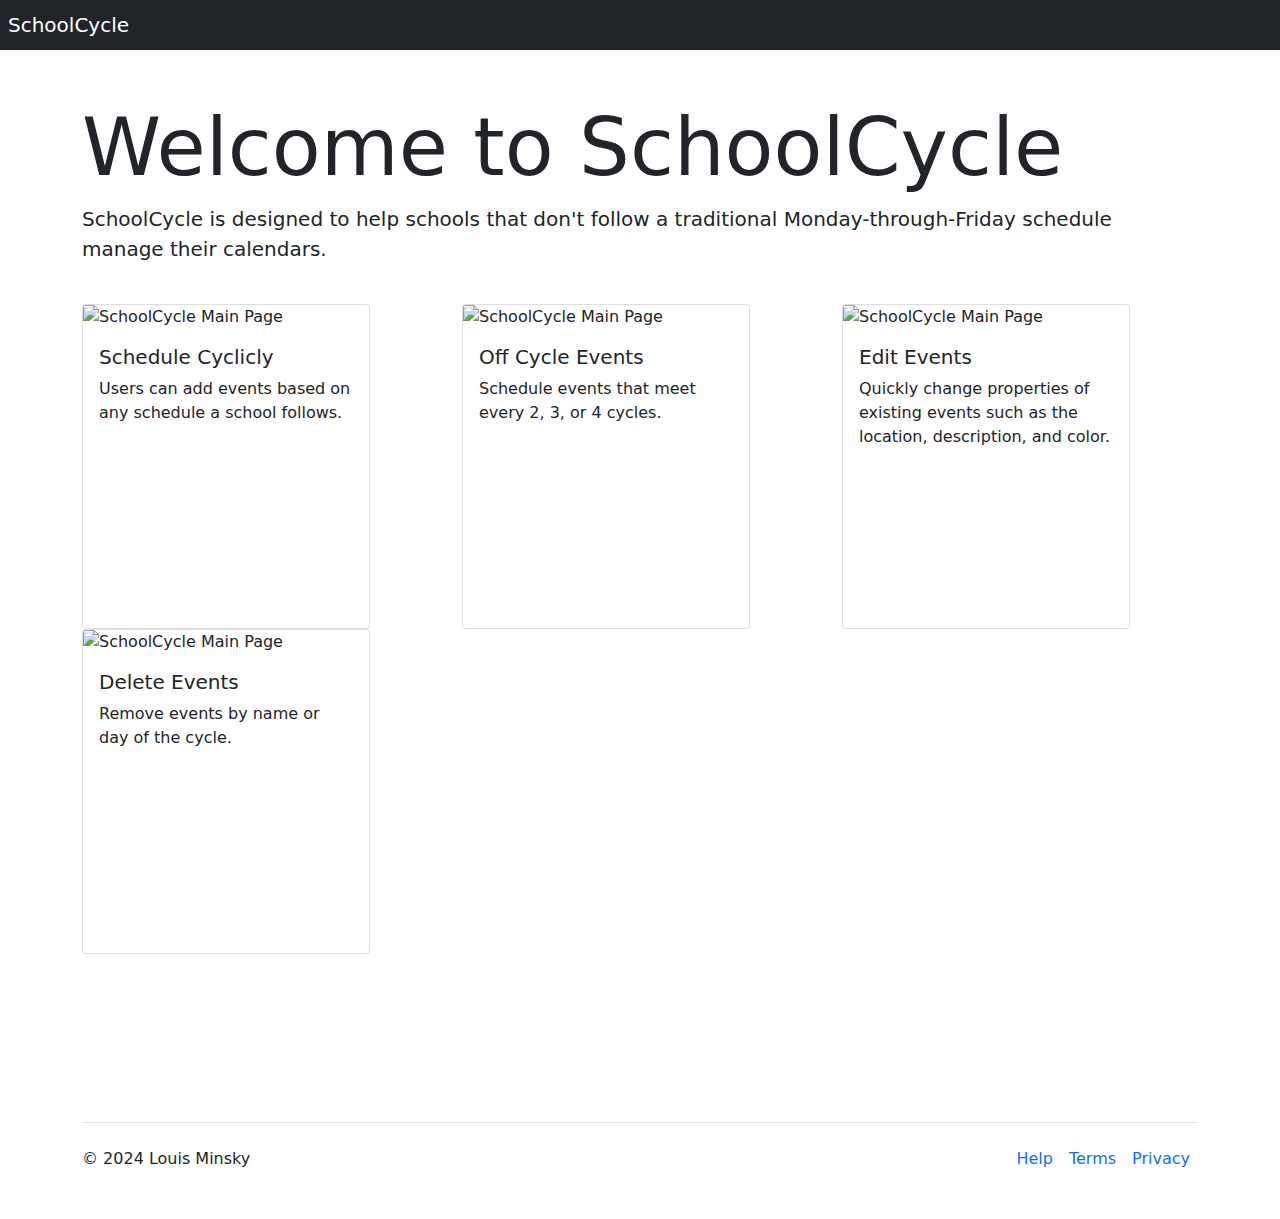
==== index.html @ 212bd363 "⏩🪝 Updated with Glitch" ====
<!DOCTYPE html>
<html>
  <head>
    <title>SchoolCycle</title>

    <base target="_top" />
    <link rel="icon" href="https://cdn.glitch.global/f42708b9-0c54-47f0-8465-2d592170f73f/SchoolCycleLogo.svg?v=1702831555917">
    <meta charset="utf-8" />
    <meta name="viewport" content="width=device-width, initial-scale=1, shrink-to-fit=no"/>

    <link rel="stylesheet" href="style.css" />
    <link href="libraries/bootstrap.min.css" rel="stylesheet" />
    <script src="libraries/bootstrap.bundle.min.js"></script>
    <script src="libraries/jquery-3.7.1.min.js"></script>
    <script src="libraries/popper.min.js"></script>
  </head>
  
  <body>
    <!-- Nav Bar -->
    <nav class="navbar navbar-dark bg-dark">
      <span class="navbar-brand mb-0 h1">SchoolCycle</span>
    </nav>

    
    <div class="container" id="main">
      
      <div class="row">
        <h1 class="display-1" >Welcome to SchoolCycle</h1>
        <p class="lead">
          SchoolCycle is designed to help schools that don't follow a traditional Monday-through-Friday schedule manage their calendars.
        </p>
      </div>
      
      <br>
      
      <div class="row">
        <div class="col-sm">
          <div class="card" style="width: 18rem;height: 325px;">
            <img class="card-img-top" src="https://cdn.glitch.global/f42708b9-0c54-47f0-8465-2d592170f73f/SC_User.png?v=1729427981253" alt="SchoolCycle Main Page">
            <div class="card-body">
              <h5 class="card-title">Schedule Cyclicly</h5>
              <p class="card-text">Users can add events based on any schedule a school follows.</p>
            </div>
          </div>
        </div>
        <div class="col-sm">
          <div class="card" style="width: 18rem;height: 325px;">
            <img class="card-img-top" src="https://cdn.glitch.global/f42708b9-0c54-47f0-8465-2d592170f73f/SC_Multi.png?v=1729427977422" alt="SchoolCycle Main Page">
            <div class="card-body">
              <h5 class="card-title">Off Cycle Events</h5>
              <p class="card-text">Schedule events that meet every 2, 3, or 4 cycles.</p>
            </div>
          </div>
        </div>
        <div class="col-sm">
          <div class="card" style="width: 18rem;height: 325px;">
            <img class="card-img-top" src="https://cdn.glitch.global/f42708b9-0c54-47f0-8465-2d592170f73f/SC_Edit.png?v=1729427974996" alt="SchoolCycle Main Page">
            <div class="card-body">
              <h5 class="card-title">Edit Events</h5>
              <p class="card-text">Quickly change properties of existing events such as the location, description, and color.</p>
            </div>
          </div>
        </div>
        <div class="col-sm">
          <div class="card" style="width: 18rem;height: 325px;">
            <img class="card-img-top" src="https://cdn.glitch.global/f42708b9-0c54-47f0-8465-2d592170f73f/SC_Delete.png?v=1729427971395" alt="SchoolCycle Main Page">
            <div class="card-body">
              <h5 class="card-title">Delete Events</h5>
              <p class="card-text">Remove events by name or day of the cycle.</p>
            </div>
          </div>
        </div>
      </div>
      
      <br>
      <br>
      <br>
      <br>
      <br>
      <br>
      
      <footer class="d-flex flex-wrap justify-content-between align-items-center py-3 my-4 border-top">
        <p class="col-md-4 mb-0 text-body-secondary">© 2024 Louis Minsky</p>

        <a href="/" class="col-md-4 d-flex align-items-center justify-content-center mb-3 mb-md-0 me-md-auto link-body-emphasis text-decoration-none">
          <svg class="bi me-2" width="40" height="32"><use xlink:href="#bootstrap"></use></svg>
        </a>

        <ul class="nav col-md-4 justify-content-end">
          <li class="nav-item"><a href="/help" class="nav-link px-2 text-body-secondary">Help</a></li>
          <li class="nav-item"><a href="/tos" class="nav-link px-2 text-body-secondary">Terms</a></li>
          <li class="nav-item"><a href="/privacy" class="nav-link px-2 text-body-secondary">Privacy</a></li>
        </ul>
      </footer>

    </div>
        
  </body>
</html>
---- style.css ----
#loggedInAsImage {
  height: 30px;
  border-radius: 100px;
  margin-right: 5px;
}

#loggedInAs {
  padding-right: 20px;
}

#loginModule {
  display: none;
}

#logoutModule {
  display: none;
}

.grey {
  background-color: #E9E9E9;
  color: #000000;
}

#main {
  padding-top: 50px;
}

.navbar {
  padding: 8px;
}

.domainLabel {
  width: 130px;
}

#logSelect {
  margin-top: 20px;
}

.alert-container {
/*   background-color: #c0c0c0; */
/*   display: flex; */
  justify-content: center;
  align-items: center;
  margin-top:20px;
  position:fixed;
  top:0;
  width:100%;
  margin-left: auto;
  margin-right: auto;
  z-index:99999;
  text-align:center;
}

.edit-field-label {
  min-width: 150px;
}
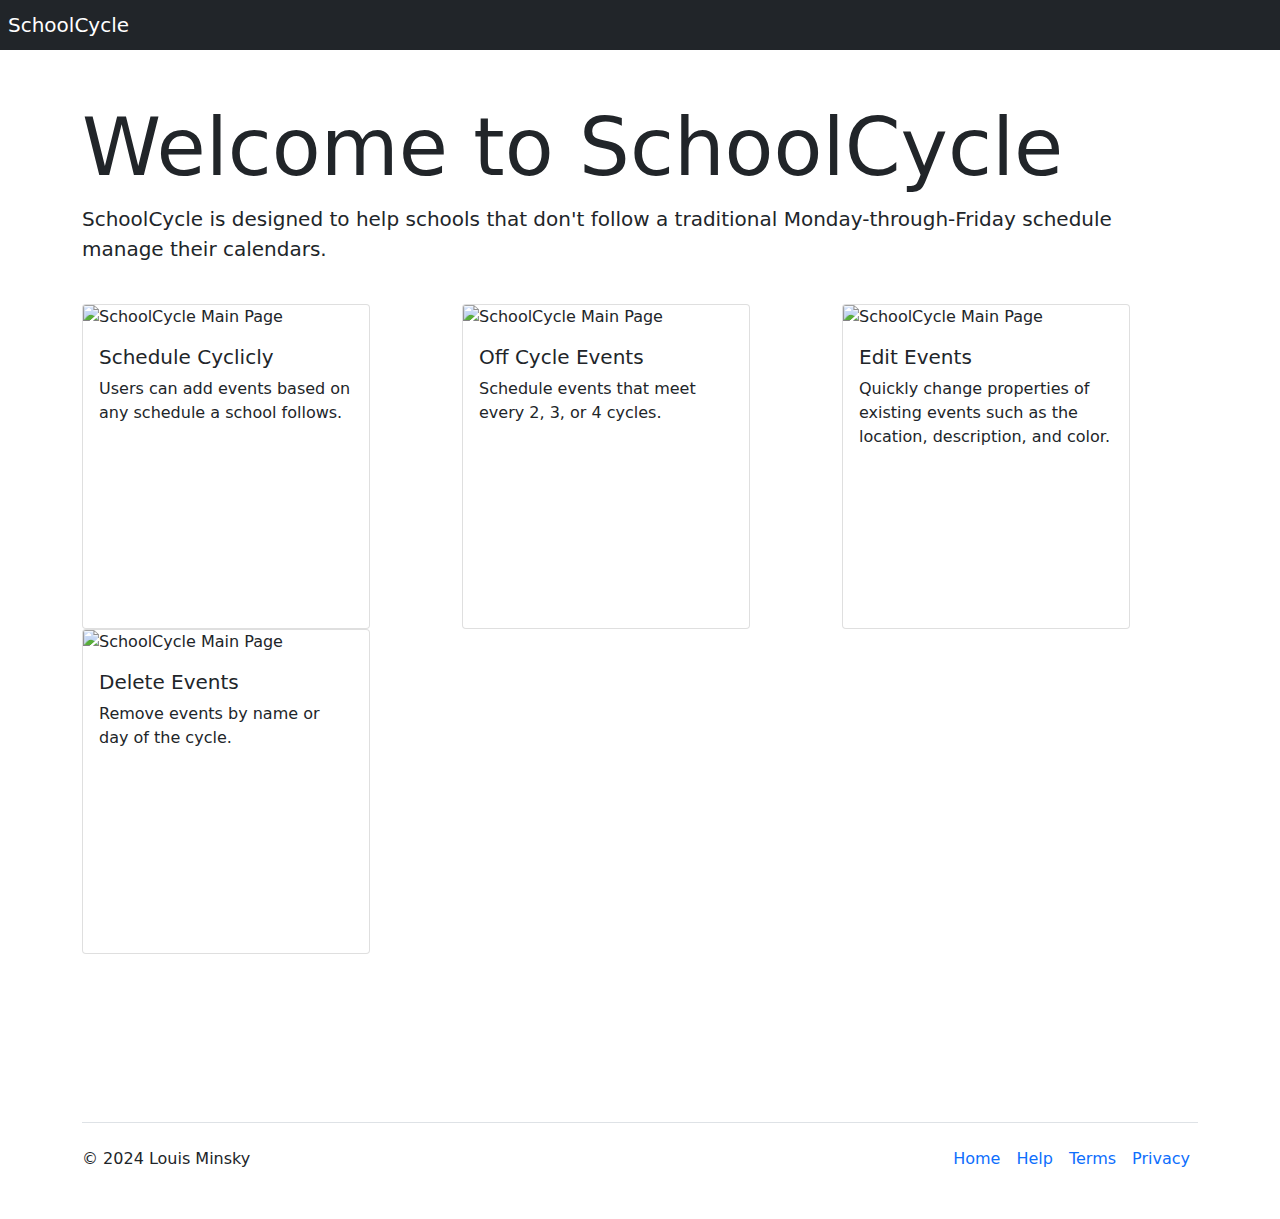
==== commit 732d6b8d: "Added footer" ====
--- a/index.html
+++ b/index.html
@@ -87,8 +87,9 @@
         </a>
 
         <ul class="nav col-md-4 justify-content-end">
+          <li class="nav-item"><a href="/" class="nav-link px-2 text-body-secondary">Home</a></li>
           <li class="nav-item"><a href="/help" class="nav-link px-2 text-body-secondary">Help</a></li>
-          <li class="nav-item"><a href="/tos" class="nav-link px-2 text-body-secondary">Terms</a></li>
+          <li class="nav-item"><a href="/terms" class="nav-link px-2 text-body-secondary">Terms</a></li>
           <li class="nav-item"><a href="/privacy" class="nav-link px-2 text-body-secondary">Privacy</a></li>
         </ul>
       </footer>
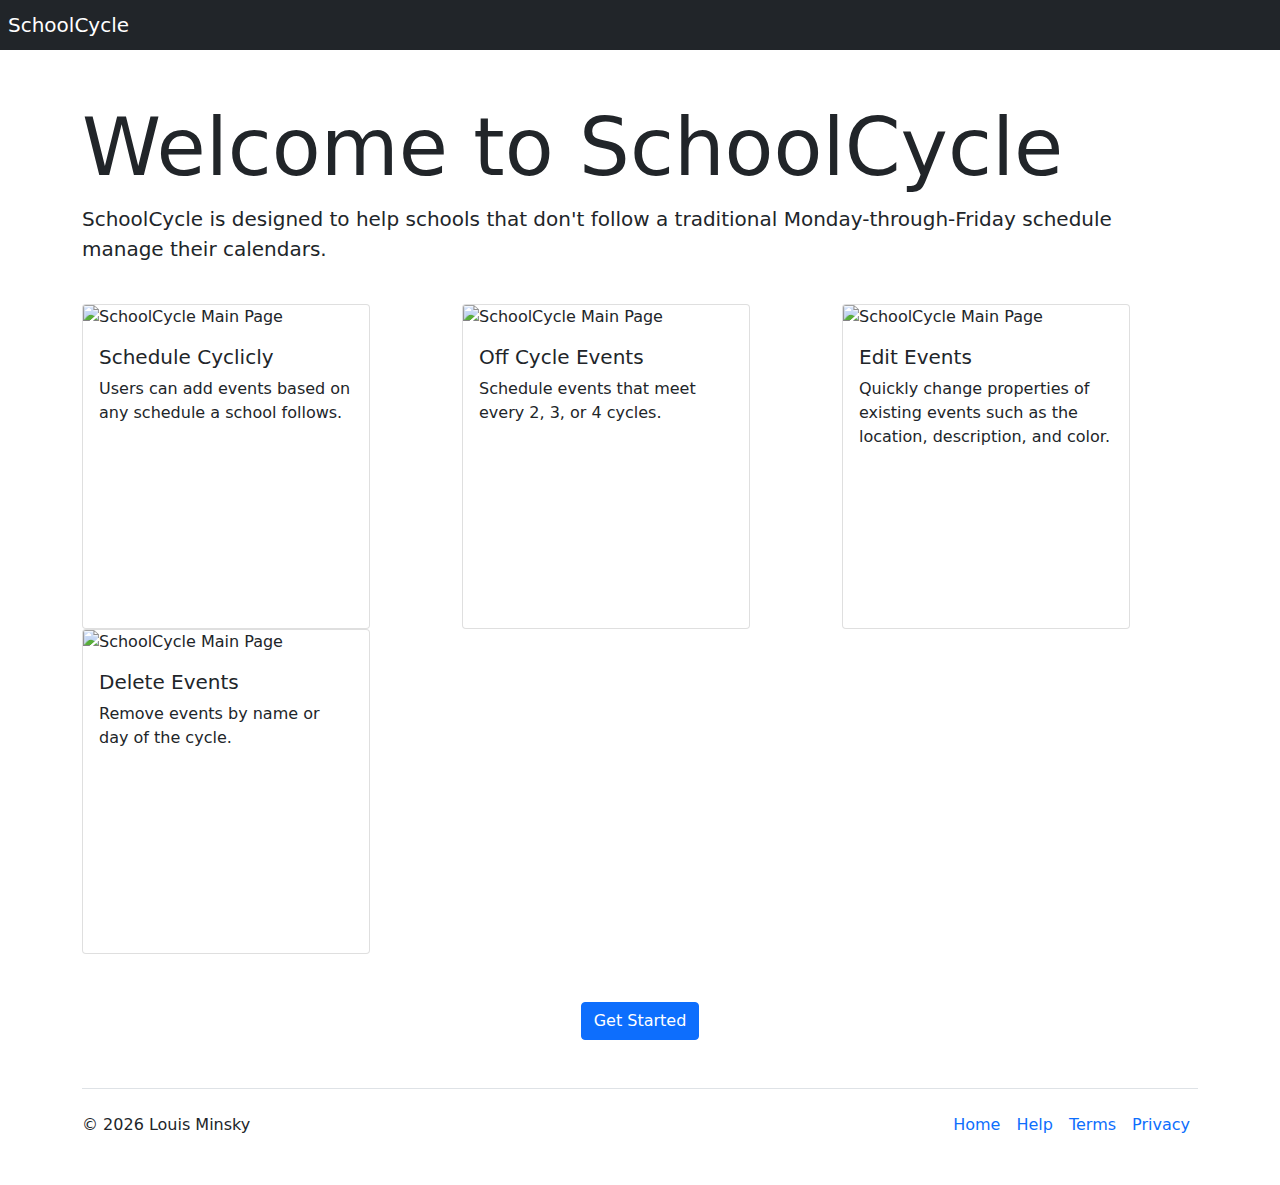
==== commit 24c1a8d1: "Dynamic copyright date and call to action on the homepage" ====
--- a/index.html
+++ b/index.html
@@ -8,11 +8,11 @@
     <meta charset="utf-8" />
     <meta name="viewport" content="width=device-width, initial-scale=1, shrink-to-fit=no"/>
 
-    <link rel="stylesheet" href="style.css" />
-    <link href="libraries/bootstrap.min.css" rel="stylesheet" />
-    <script src="libraries/bootstrap.bundle.min.js"></script>
-    <script src="libraries/jquery-3.7.1.min.js"></script>
-    <script src="libraries/popper.min.js"></script>
+    <link rel="stylesheet" href="/style.css" />
+    <link href="/libraries/bootstrap.min.css" rel="stylesheet" />
+    <script src="/libraries/bootstrap.bundle.min.js"></script>
+    <script src="/libraries/jquery-3.7.1.min.js"></script>
+    <script src="/libraries/popper.min.js"></script>
   </head>
   
   <body>
@@ -72,15 +72,15 @@
         </div>
       </div>
       
-      <br>
-      <br>
-      <br>
-      <br>
-      <br>
-      <br>
+      <div class="row mt-5">
+        <div class="col" style="text-align:center;">
+          <a href="user" class="btn btn-primary" role="button">Get Started</a>
+        </div>
+      </div>
       
-      <footer class="d-flex flex-wrap justify-content-between align-items-center py-3 my-4 border-top">
-        <p class="col-md-4 mb-0 text-body-secondary">© 2024 Louis Minsky</p>
+      
+      <footer class="d-flex flex-wrap justify-content-between align-items-center py-3 my-4 mt-5 border-top">
+        <p class="col-md-4 mb-0 text-body-secondary">© <span id="copyright-year"></span> Louis Minsky</p>
 
         <a href="/" class="col-md-4 d-flex align-items-center justify-content-center mb-3 mb-md-0 me-md-auto link-body-emphasis text-decoration-none">
           <svg class="bi me-2" width="40" height="32"><use xlink:href="#bootstrap"></use></svg>
@@ -97,4 +97,8 @@
     </div>
         
   </body>
+  
+    <script>
+    $('#copyright-year').text((new Date()).getFullYear());
+  </script>
 </html>
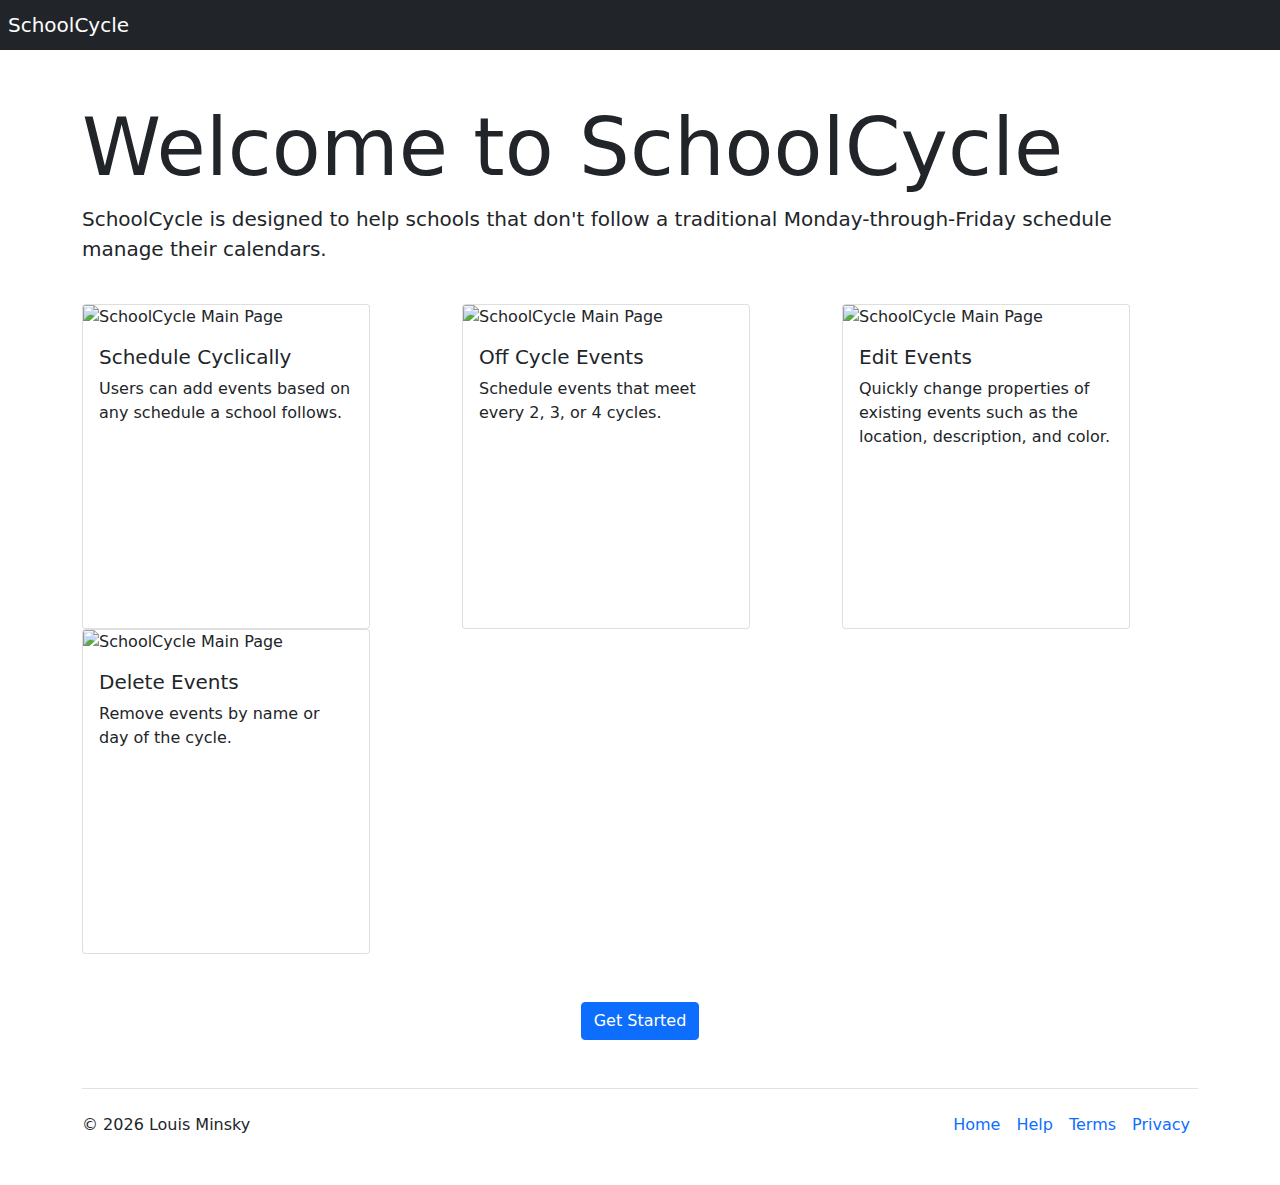
==== commit 0a45437a: "Update index.html" ====
--- a/index.html
+++ b/index.html
@@ -38,7 +38,7 @@
           <div class="card" style="width: 18rem;height: 325px;">
             <img class="card-img-top" src="https://cdn.glitch.global/f42708b9-0c54-47f0-8465-2d592170f73f/SC_User.png?v=1729427981253" alt="SchoolCycle Main Page">
             <div class="card-body">
-              <h5 class="card-title">Schedule Cyclicly</h5>
+              <h5 class="card-title">Schedule Cyclically</h5>
               <p class="card-text">Users can add events based on any schedule a school follows.</p>
             </div>
           </div>
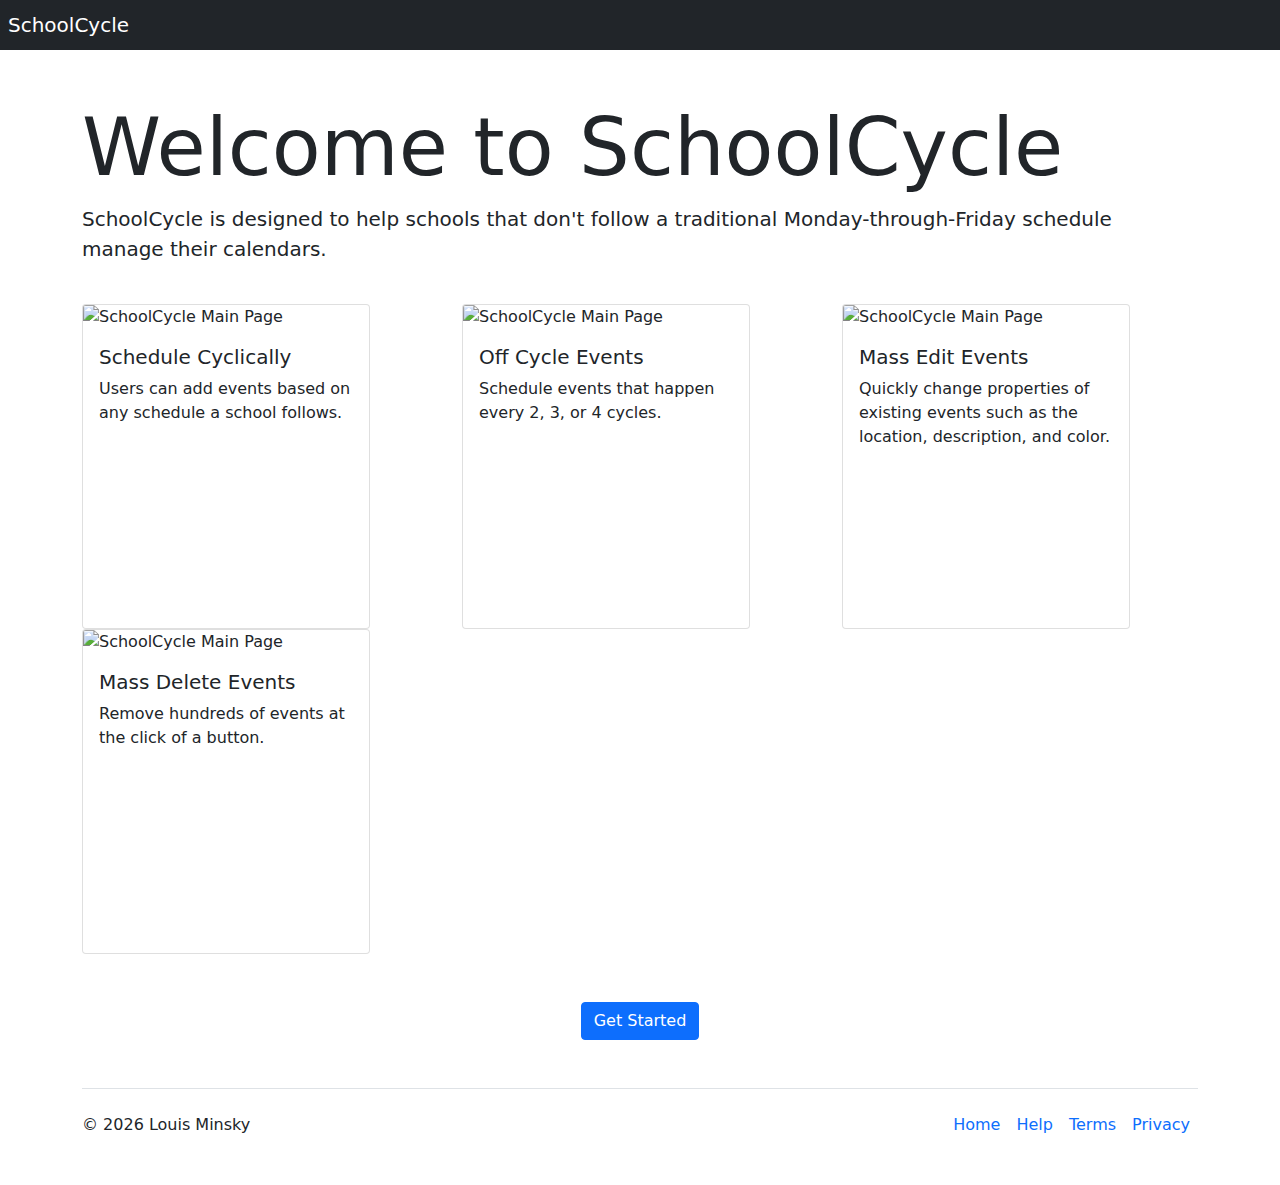
==== commit c8d1efd2: "cleaning up the homepage copy" ====
--- a/index.html
+++ b/index.html
@@ -48,7 +48,7 @@
             <img class="card-img-top" src="https://cdn.glitch.global/f42708b9-0c54-47f0-8465-2d592170f73f/SC_Multi.png?v=1729427977422" alt="SchoolCycle Main Page">
             <div class="card-body">
               <h5 class="card-title">Off Cycle Events</h5>
-              <p class="card-text">Schedule events that meet every 2, 3, or 4 cycles.</p>
+              <p class="card-text">Schedule events that happen every 2, 3, or 4 cycles.</p>
             </div>
           </div>
         </div>
@@ -56,7 +56,7 @@
           <div class="card" style="width: 18rem;height: 325px;">
             <img class="card-img-top" src="https://cdn.glitch.global/f42708b9-0c54-47f0-8465-2d592170f73f/SC_Edit.png?v=1729427974996" alt="SchoolCycle Main Page">
             <div class="card-body">
-              <h5 class="card-title">Edit Events</h5>
+              <h5 class="card-title">Mass Edit Events</h5>
               <p class="card-text">Quickly change properties of existing events such as the location, description, and color.</p>
             </div>
           </div>
@@ -65,8 +65,8 @@
           <div class="card" style="width: 18rem;height: 325px;">
             <img class="card-img-top" src="https://cdn.glitch.global/f42708b9-0c54-47f0-8465-2d592170f73f/SC_Delete.png?v=1729427971395" alt="SchoolCycle Main Page">
             <div class="card-body">
-              <h5 class="card-title">Delete Events</h5>
-              <p class="card-text">Remove events by name or day of the cycle.</p>
+              <h5 class="card-title">Mass Delete Events</h5>
+              <p class="card-text">Remove hundreds of events at the click of a button.</p>
             </div>
           </div>
         </div>
